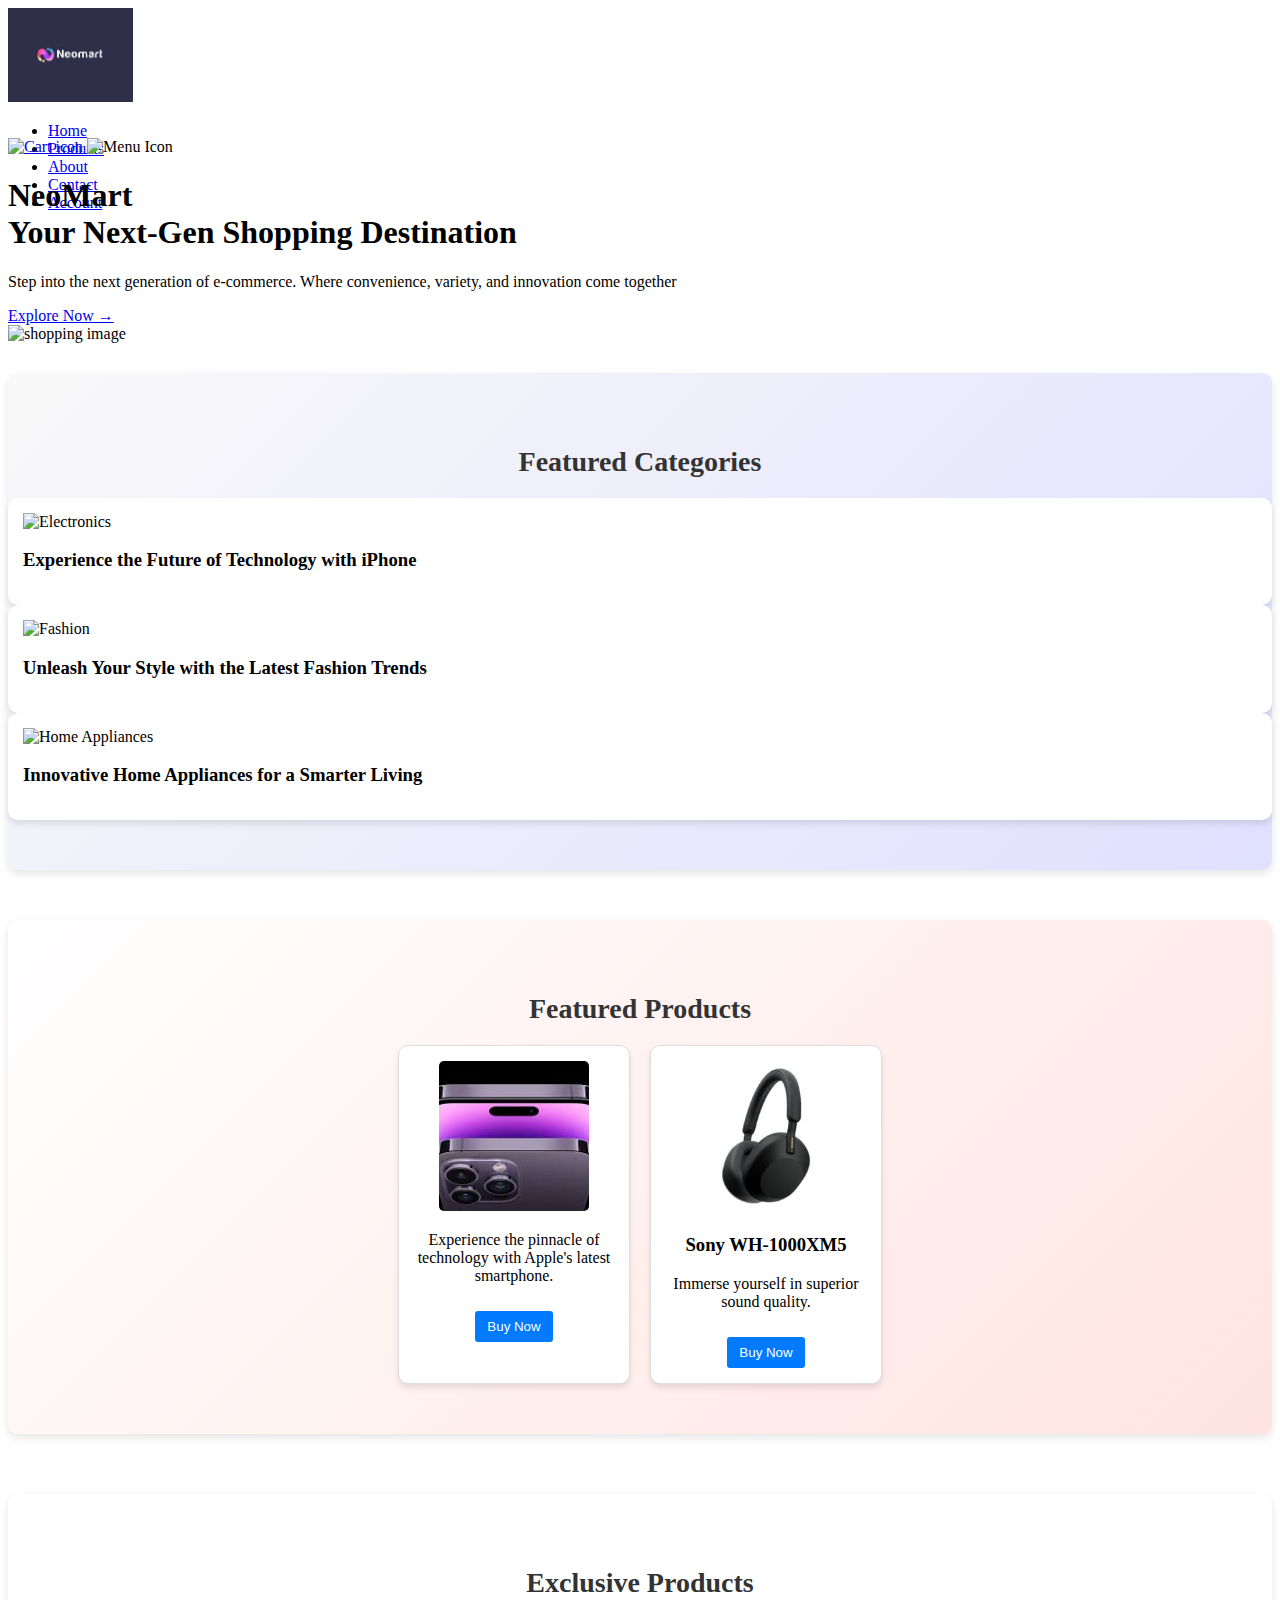
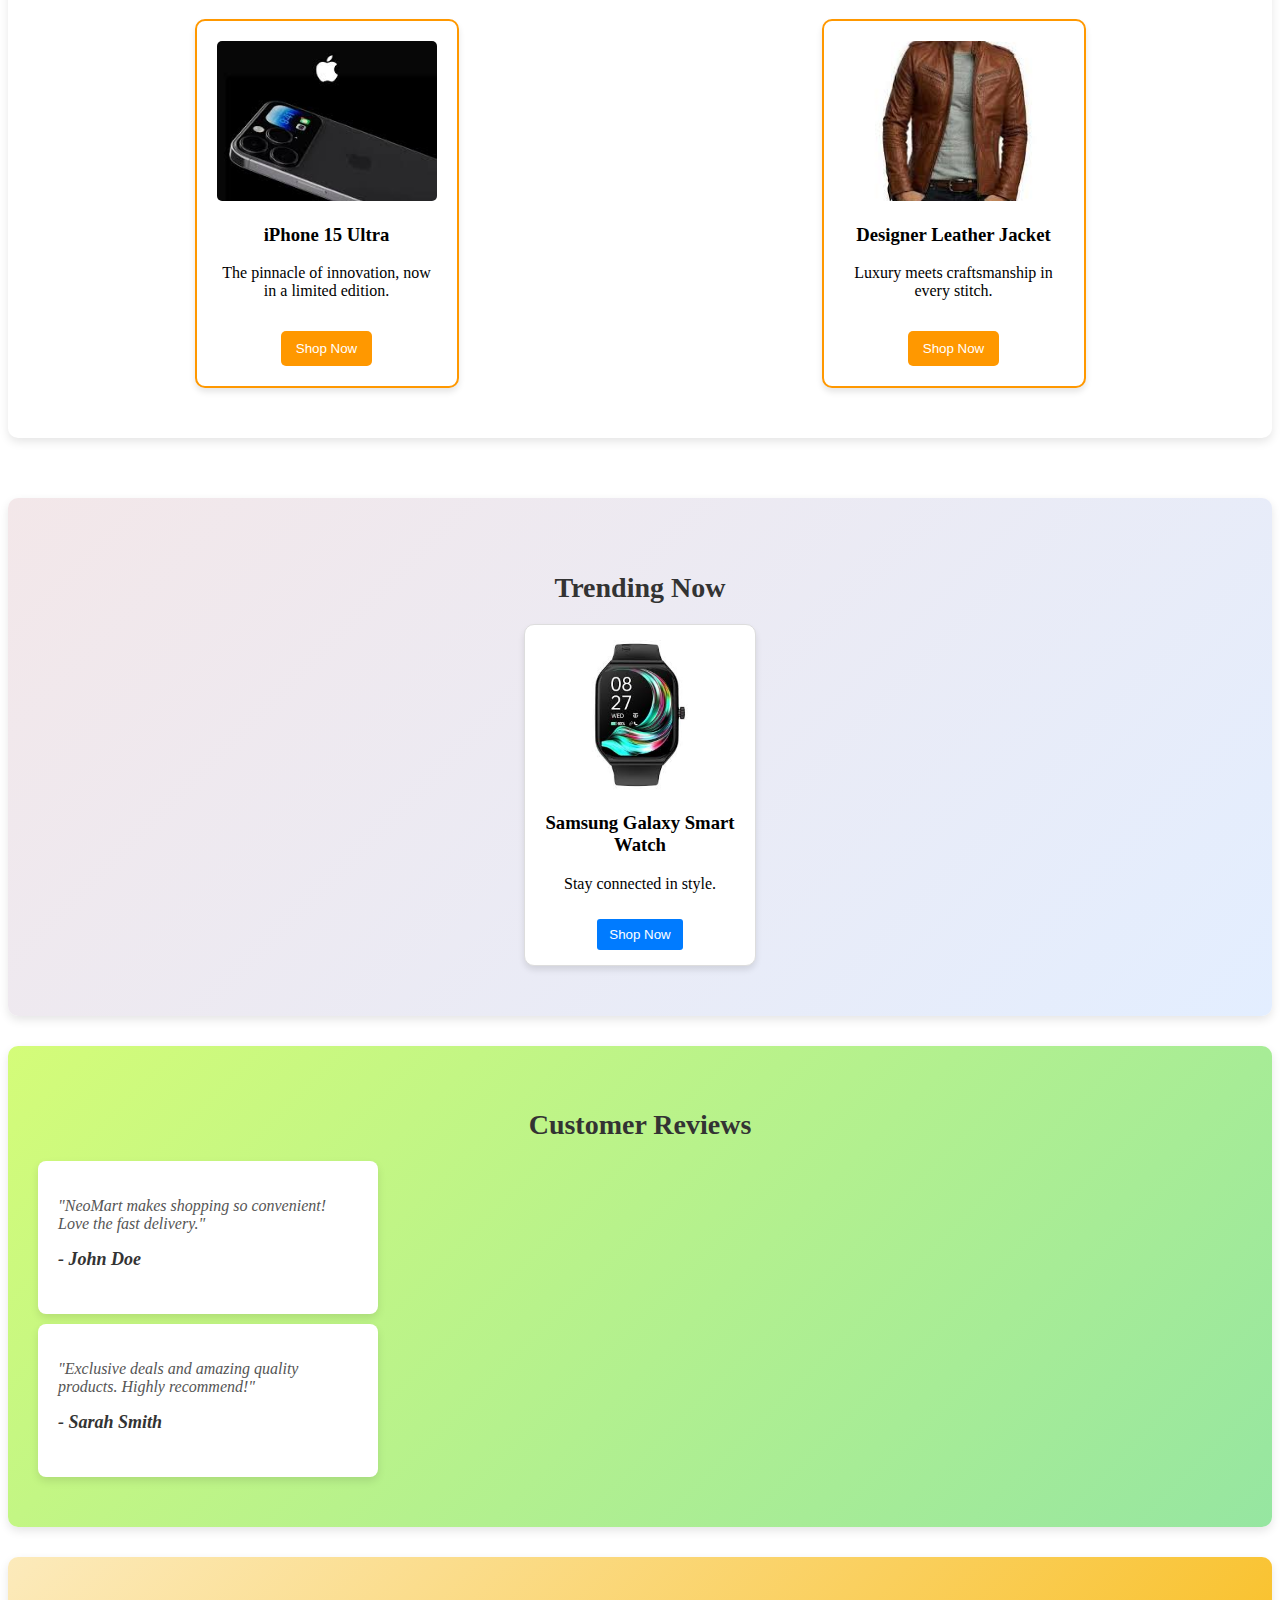
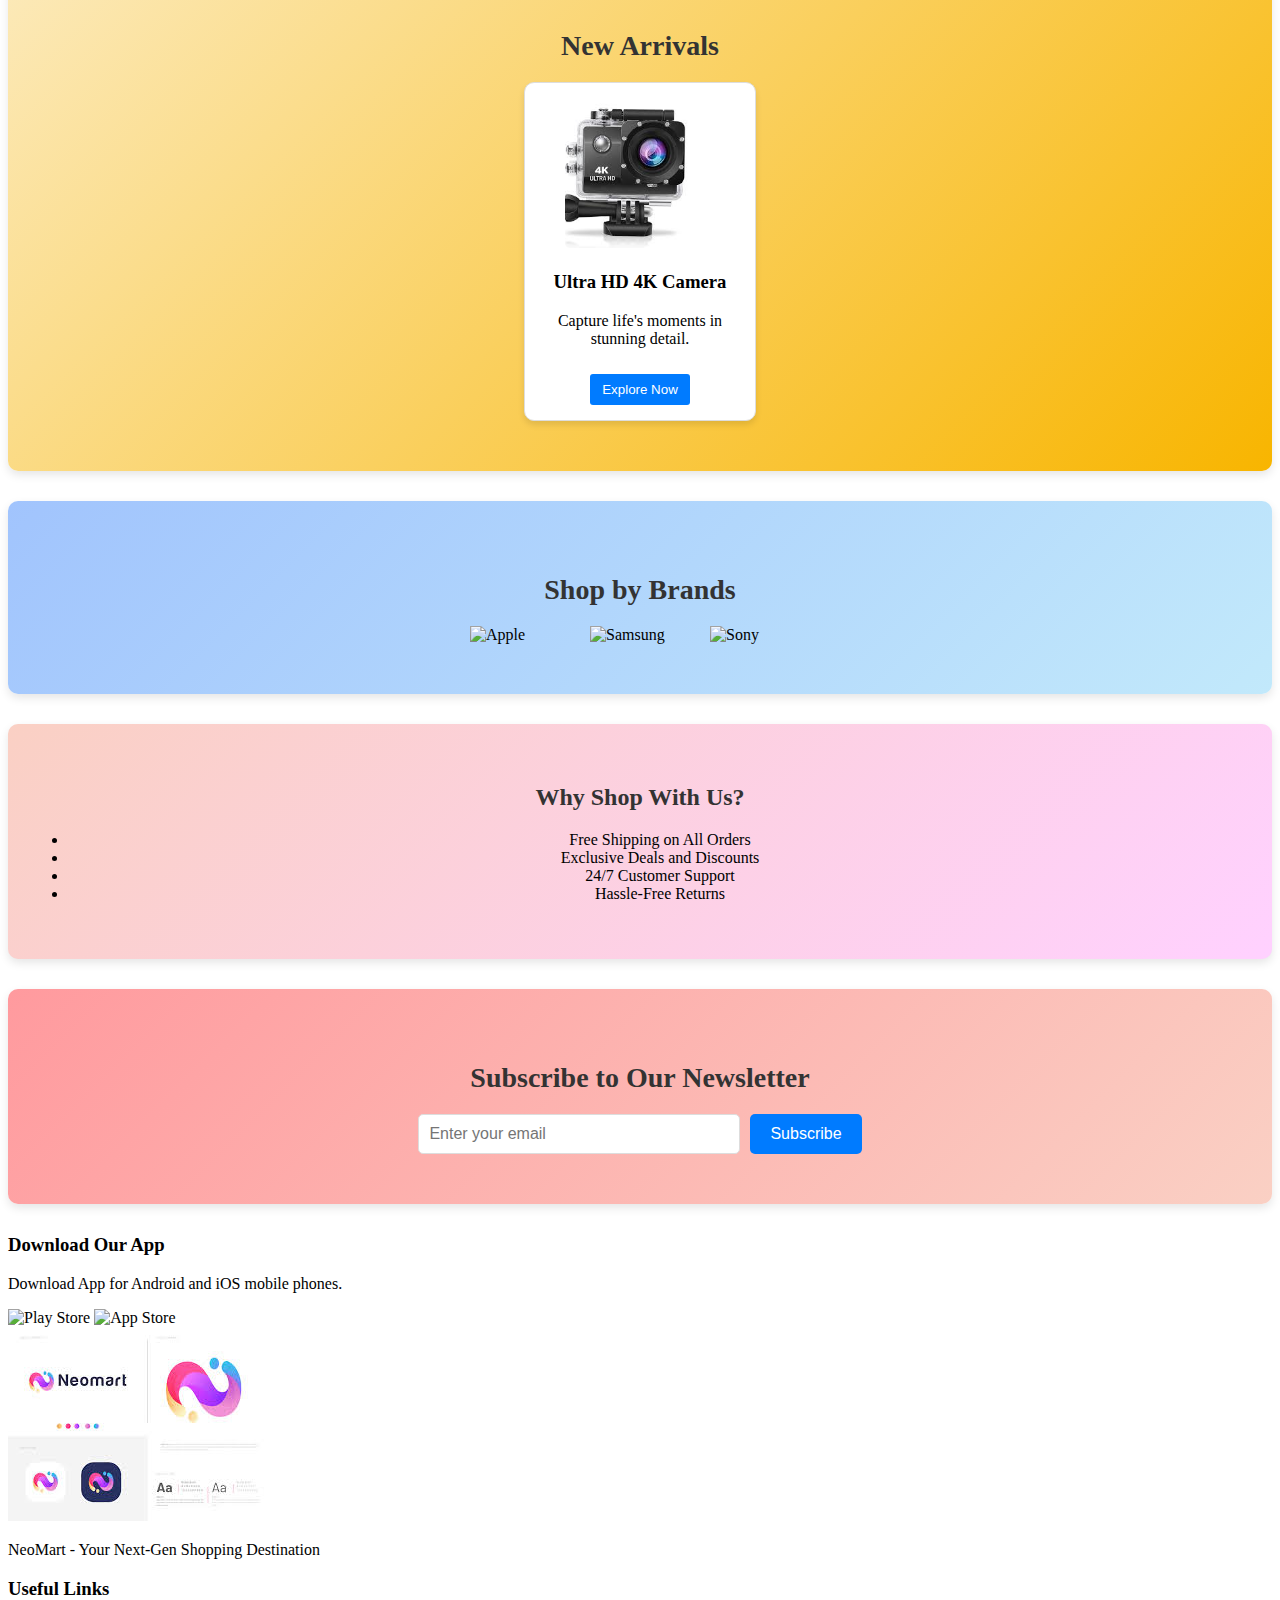
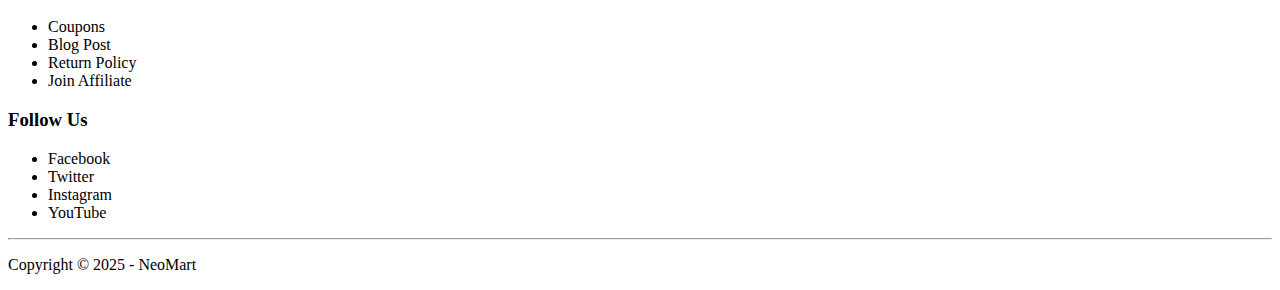
==== index.html @ 0fa78b13 "Add files via upload" ====
<!DOCTYPE html>
<html lang="en">
<head>
    <meta charset="UTF-8">
    <meta name="viewport" content="width=device-width, initial-scale=1.0">
    <meta name="description" content="NeoMart - Your one-stop shop for all your e-commerce needs.">
    <title>NeoMart | Ecommerce Website</title>
    <link rel="stylesheet" href="personal portflio.css">
    <link rel="stylesheet" href="fashion.css">
    <script src="https://kit.fontawesome.com/a076d05399.js" crossorigin="anonymous"></script>

    <style>
        .featured-products {
            text-align: center;
            margin: 50px 0;
        }

        .product-grid {
            display: flex;
            flex-wrap: wrap;
            justify-content: space-around;
            gap: 20px;
        }

        .product {
            width: 200px;
            text-align: center;
            border: 1px solid #ddd;
            padding: 15px;
            border-radius: 5px;
            transition: transform 0.3s ease;
        }

        .product img {
            width: 100%;
            height: 150px;
            object-fit: cover;
        }

        .product:hover {
            transform: scale(1.05);
        }

        .product button {
            margin-top: 10px;
            background-color: #007BFF;
            color: white;
            border: none;
            padding: 8px 12px;
            border-radius: 3px;
            cursor: pointer;
        }

        .product button:hover {
            background-color: #0056b3;
        }

        .exclusive-products {
        text-align: center;
        margin: 60px 0;
    }

    .exclusive-grid {
        display: flex;
        flex-wrap: wrap;
        justify-content: space-around;
        gap: 30px;
    }

    .exclusive-grid .product {
        width: 220px;
        border: 2px solid #ff9800;
        padding: 20px;
        border-radius: 10px;
        text-align: center;
        transition: transform 0.3s ease, box-shadow 0.3s ease;
    }

    .exclusive-grid .product:hover {
        transform: scale(1.05);
        box-shadow: 0 4px 10px rgba(0, 0, 0, 0.2);
    }

    .exclusive-grid .product img {
        width: 100%;
        height: 160px;
        object-fit: cover;
        border-radius: 5px;
    }

    .exclusive-grid .product button {
        margin-top: 15px;
        background-color: #ff9800;
        color: white;
        border: none;
        padding: 10px 15px;
        border-radius: 5px;
        cursor: pointer;
    }

    .exclusive-grid .product button:hover {
        background-color: #e68a00;
    }

/* Featured Categories Section */
.featured-categories {
    background: linear-gradient(135deg, #f9f9f9, #e0e0ff);
    padding: 50px 0;
    border-radius: 10px;
    box-shadow: 0 4px 10px rgba(0, 0, 0, 0.1);
}

/* Featured Products Section */
.featured-products {
    background: linear-gradient(135deg, #ffffff, #ffe4e1);
    padding: 50px 0;
    border-radius: 10px;
    box-shadow: 0 4px 10px rgba(0, 0, 0, 0.1);
}

/* General Styling for Text and Layout Inside the Sections */
.featured-categories h2, 
.featured-products h2 {
    color: #333;
    font-size: 28px;
    margin-bottom: 20px;
}

.featured-categories .category,
.featured-products .product {
    background: white;
    border-radius: 10px;
    padding: 15px;
    box-shadow: 0 4px 6px rgba(0, 0, 0, 0.1);
    transition: transform 0.3s ease, box-shadow 0.3s ease;
}

.featured-categories .category:hover,
.featured-products .product:hover {
    transform: scale(1.05);
    box-shadow: 0 8px 12px rgba(0, 0, 0, 0.2);
}


/* Section Titles */
section h2 {
    text-align: center;
    font-size: 28px;
    color: #333;
    margin-bottom: 20px;
}

/* General Section Styling */
section {
    padding: 50px 20px;
    margin: 30px 0;
    border-radius: 10px;
    box-shadow: 0 4px 10px rgba(0, 0, 0, 0.1);
}

/* Section Backgrounds */
.trending-products {
    background: linear-gradient(135deg, #f3e7e9, #e3eeff);
}

.deals-of-the-day {
    background: linear-gradient(135deg, #ffefba, #ffffff);
}

.customer-reviews {
    background: linear-gradient(135deg, #d4fc79, #96e6a1);
    text-align: center;
    padding: 40px 20px;
}

.new-arrivals {
    background: linear-gradient(135deg, #fceabb, #f8b500);
}

.shop-by-brands {
    background: linear-gradient(135deg, #a1c4fd, #c2e9fb);
}

.why-shop-with-us {
    background: linear-gradient(135deg, #fad0c4, #ffd1ff);
}

.newsletter {
    background: linear-gradient(135deg, #ff9a9e, #fad0c4);
}

/* Section-Specific Styling */
.product-grid,
.brands-grid {
    display: flex;
    justify-content: center;
    flex-wrap: wrap;
    gap: 20px;
}

.product,
.brand-logo,
.review {
    text-align: center;
    background: #ffffff;
    padding: 15px;
    border-radius: 10px;
    box-shadow: 0 4px 6px rgba(0, 0, 0, 0.1);
    transition: transform 0.3s ease;
}

.product:hover,
.brand-logo:hover,
.review:hover {
    transform: scale(1.05);
    box-shadow: 0 8px 12px rgba(0, 0, 0, 0.2);
}

.product img {
    width: 150px;
    height: 150px;
    object-fit: cover;
    border-radius: 5px;
}

.brands-grid img {
    width: 100px;
    height: auto;
    transition: transform 0.3s ease;
}

.brands-grid img:hover {
    transform: scale(1.2);
}

/* Reviews Section */
.review {
    width: 300px;
    font-size: 16px;
    font-style: italic;
    color: #555;
    margin: 10px;
}

.review h4 {
    font-size: 18px;
    font-weight: bold;
    color: #333;
    margin-top: 10px;
}

/* Newsletter Form */
.newsletter form {
    display: flex;
    justify-content: center;
    gap: 10px;
    margin-top: 20px;
}

.newsletter input[type="email"] {
    padding: 10px;
    font-size: 16px;
    border: 1px solid #ddd;
    border-radius: 5px;
    width: 300px;
}

.newsletter button {
    background-color: #007BFF;
    color: white;
    padding: 10px 20px;
    font-size: 16px;
    border: none;
    border-radius: 5px;
    cursor: pointer;
}

.newsletter button:hover {
    background-color: #0056b3;

}

/* customer-reviews style */
.customer-reviews .review-grid {
    display: flex;            /* Use flexbox for layout */
    justify-content: center;  /* Center the reviews horizontally */
    align-items: center;      /* Align them vertically (if needed) */
    flex-wrap: wrap;          /* Allow wrapping if reviews don't fit in one row */
    gap: 20px;                /* Add space between reviews */
}

.customer-reviews .review {
    width: 300px;             /* Adjust width of each review block */
    background-color: white;  /* Optional background for the review card */
    padding: 20px;
    border-radius: 8px;
    box-shadow: 0 4px 8px rgba(0, 0, 0, 0.1);
    text-align: left;         /* Align text within each review block */
}

.why-shop-with-us {
    text-align: center; /* Centers the content */
    padding: 40px 20px; /* Adds spacing around the section */
    background-color: #f8f9fa; /* Light background color */
    transition: background-color 0.3s ease, color 0.3s ease;
}

.why-shop-with-us:hover {
    background-color: #bf172e; /* Change background color on hover */
    color: rgb(100, 104, 202); /* Change text color on hover */
}

.why-shop-with-us h2 {
    font-size: 24px;
    margin-bottom: 20px;
}

.why-shop-with-us p {
    font-size: 18px;
    margin: 10px 0;
    transition: color 0.8s ease; /* Smooth transition for text color */
}

.why-shop-with-us p:hover {
    color: #177abc; /* Change text color when hovering over the paragraph */
}

 </style>
</head>
<body>
    <!-- Header -->
    <div class="header">
        <div class="container">
            <div class="navbar">
                <div class="logo">
                    <a href="index.html">
                        <img src="[data-uri]" alt="NeoMart Logo" width="125px">
                    </a>
                </div>
                <nav>
                    <ul id="MenuItems">
                        <li><a href="index.html">Home</a></li>
                        <li><a href="product.html">Products</a></li>
                        <li><a href="#">About</a></li>
                        <li><a href="#">Contact</a></li>
                        <li><a href="account.html">Account</a></li>
                    </ul>
                </nav>
                <a href="cart.html">
                    <img src="https://cdn-icons-png.flaticon.com/128/5337/5337564.png" alt="Cart icon" width="30px" height="30px">
                </a>
                <img src="https://i.ibb.co/6XbqwjD/menu.png" alt="Menu Icon" class="menu-icon" onclick="menutoggle()">
            </div>
            <div class="row">
                <div class="col-2">
                    <h1>NeoMart <br> Your Next-Gen Shopping Destination</h1>
                    <p>Step into the next generation of e-commerce. Where convenience, variety, and innovation come together</p>
                    <a href="#" class="btn">Explore Now &#8594;</a>
                </div>
                <div class="col-2">
                    <img src="https://cdn-icons-png.flaticon.com/128/15321/15321224.png" alt="shopping image">
                </div>
            </div>
        </div>
    </div>

    <!-- Featured Categories -->
    <section class="featured-categories">
        <h2>Featured Categories</h2>
        <div class="category-container">
            <div class="category">
                <img src="https://cdn-icons-png.flaticon.com/128/7344/7344131.png" alt="Electronics">
                <h3>Experience the Future of Technology with iPhone</h3>
            </div>
            <div class="category">
                <img src="https://cdn-icons-png.flaticon.com/128/15187/15187711.png" alt="Fashion">
                <h3>Unleash Your Style with the Latest Fashion Trends</h3>
            </div>
            <div class="category">
                <img src="https://cdn-icons-png.flaticon.com/128/1554/1554170.png" alt="Home Appliances">
                <h3>Innovative Home Appliances for a Smarter Living</h3>
            </div>
            
        </div>
    </section>

    

    <!-- Featured Products -->
    <section class="featured-products">
        <h2>Featured Products</h2>
        <div class="product-grid">
            <!-- Product 1 -->
            <div class="product">
                <img src="[data-uri]" alt="Apple iPhone 14 Pro">
                <p>Experience the pinnacle of technology with Apple's latest smartphone.</p>
                <button>Buy Now</button>
            </div>
            <!-- Product 2 -->
            <div class="product">
                <img src="[data-uri]" alt="Sony WH-1000XM5 Headphones">
                <h3>Sony WH-1000XM5</h3>
                <p>Immerse yourself in superior sound quality.</p>
                <button>Buy Now</button>
            </div>
            <!-- Add more products -->
        </div>
    </section>
    

    <!-- exclusive products -->
    <section class="exclusive-products">
        <h2>Exclusive Products</h2>
        <div class="exclusive-grid">
            <!-- Product 1 -->
            <div class="product">
                <img src="[data-uri]" alt="iPhone 15 Ultra">
                <h3>iPhone 15 Ultra</h3>
                <p>The pinnacle of innovation, now in a limited edition.</p>
                <button>Shop Now</button>
            </div>
            <!-- Product 2 -->
            <div class="product">
                <img src="[data-uri]" alt="Designer Leather Jacket">
                <h3>Designer Leather Jacket</h3>
                <p>Luxury meets craftsmanship in every stitch.</p>
                <button>Shop Now</button>
            </div>
        </div>
    </section>

    <!-- Trending Products -->
    <section class="trending-products">
        <h2>Trending Now</h2>
        <div class="product-grid">
            <!-- Trending product 1 -->
            <div class="product">
                <img src="[data-uri]" alt="Smart Watch">
                <h3>Samsung Galaxy Smart Watch</h3>
                <p>Stay connected in style.</p>
                <button>Shop Now</button>
            </div>
            <!-- Add more trending products -->
        </div>
    </section>

    <!-- customer reviews -->
    
    <section class="customer-reviews">
        <h2>Customer Reviews</h2>
        <div class="review">
            <p>"NeoMart makes shopping so convenient! Love the fast delivery."</p>
            <h4>- John Doe</h4>
        </div>
        <div class="review">
            <p>"Exclusive deals and amazing quality products. Highly recommend!"</p>
            <h4>- Sarah Smith</h4>
        </div>
    </section>

    <!-- new arrivals -->
    <section class="new-arrivals">
        <h2>New Arrivals</h2>
        <div class="product-grid">
            <!-- New product 1 -->
            <div class="product">
                <img src="[data-uri]" alt="New Product">
                <h3>Ultra HD 4K Camera</h3>
                <p>Capture life's moments in stunning detail.</p>
                <button>Explore Now</button>
            </div>
            <!-- Add more new arrivals -->
        </div>
    </section>

    <!-- Shop By Brands -->
    <section class="shop-by-brands">
        <h2>Shop by Brands</h2>
        <div class="brands-grid">
            <img src="https://cdn-icons-png.flaticon.com/128/731/731985.png" alt="Apple">
            <img src="https://cdn-icons-png.flaticon.com/128/882/882849.png" alt="Samsung">
            <img src="https://cdn-icons-png.flaticon.com/128/588/588337.png" alt="Sony">
            <!-- Add more brand logos -->
        </div>
    </section>

    <section class="why-shop-with-us">
        <h2>Why Shop With Us?</h2>
        <ul>
            <li>Free Shipping on All Orders</li>
            <li>Exclusive Deals and Discounts</li>
            <li>24/7 Customer Support</li>
            <li>Hassle-Free Returns</li>
        </ul>
    </section>

    <section class="newsletter">
        <h2>Subscribe to Our Newsletter</h2>
        <form>
            <input type="email" placeholder="Enter your email" required>
            <button type="submit">Subscribe</button>
        </form>
    </section>
    

    <!-- Footer -->
    <div class="footer">
        <div class="container">
            <div class="row">
                <div class="footer-col-1">
                    <h3>Download Our App</h3>
                    <p>Download App for Android and iOS mobile phones.</p>
                    <div class="app-logo">
                        <img src="https://cdn-icons-png.flaticon.com/128/152/152753.png" alt="Play Store">
                        <img src="https://cdn-icons-png.flaticon.com/128/1240/1240942.png" alt="App Store">
                    </div>
                </div>
                <div class="footer-col-2">
                    <img src="[data-uri]" alt="NeoMart Logo">
                    <p>NeoMart - Your Next-Gen Shopping Destination</p>
                </div>
                <div class="footer-col-3">
                    <h3>Useful Links</h3>
                    <ul>
                        <li>Coupons</li>
                        <li>Blog Post</li>
                        <li>Return Policy</li>
                        <li>Join Affiliate</li>
                    </ul>
                </div>
                <div class="footer-col-4">
                    <h3>Follow Us</h3>
                    <ul>
                        <li>Facebook</li>
                        <li>Twitter</li>
                        <li>Instagram</li>
                        <li>YouTube</li>
                    </ul>
                </div>
            </div>
            <hr>
            <p class="copyright">Copyright &copy; 2025 - NeoMart</p>
        </div>
    </div>

    <!-- JavaScript -->
    <script>
        document.addEventListener('DOMContentLoaded', function () {
            const menuItems = document.getElementById('MenuItems');
            const menuIcon = document.querySelector('.menu-icon');

            if (menuItems && menuIcon) {
                menuItems.style.maxHeight = '0px';

                menuIcon.addEventListener('click', function () {
                    if (menuItems.style.maxHeight === '0px') {
                        menuItems.style.maxHeight = '200px';
                    } else {
                        menuItems.style.maxHeight = '0px';
                    }
                });
            }
        });
        
    function countdownTimer() {
        const endTime = new Date("2025-01-20T23:59:59").getTime();
        const timer = setInterval(() => {
            const now = new Date().getTime();
            const distance = endTime - now;

            if (distance < 0) {
                clearInterval(timer);
                document.getElementById("countdown").innerText = "Offer Expired";
            } else {
                const hours = Math.floor((distance % (1000 * 60 * 60 * 24)) / (1000 * 60 * 60));
                const minutes = Math.floor((distance % (1000 * 60 * 60)) / (1000 * 60));
                const seconds = Math.floor((distance % (1000)) / 1000);
                document.getElementById("countdown").innerText = `${hours}h ${minutes}m ${seconds}s`;
            }
        }, 1000);
    }
    countdownTimer();


    </script>
</body>
</html>
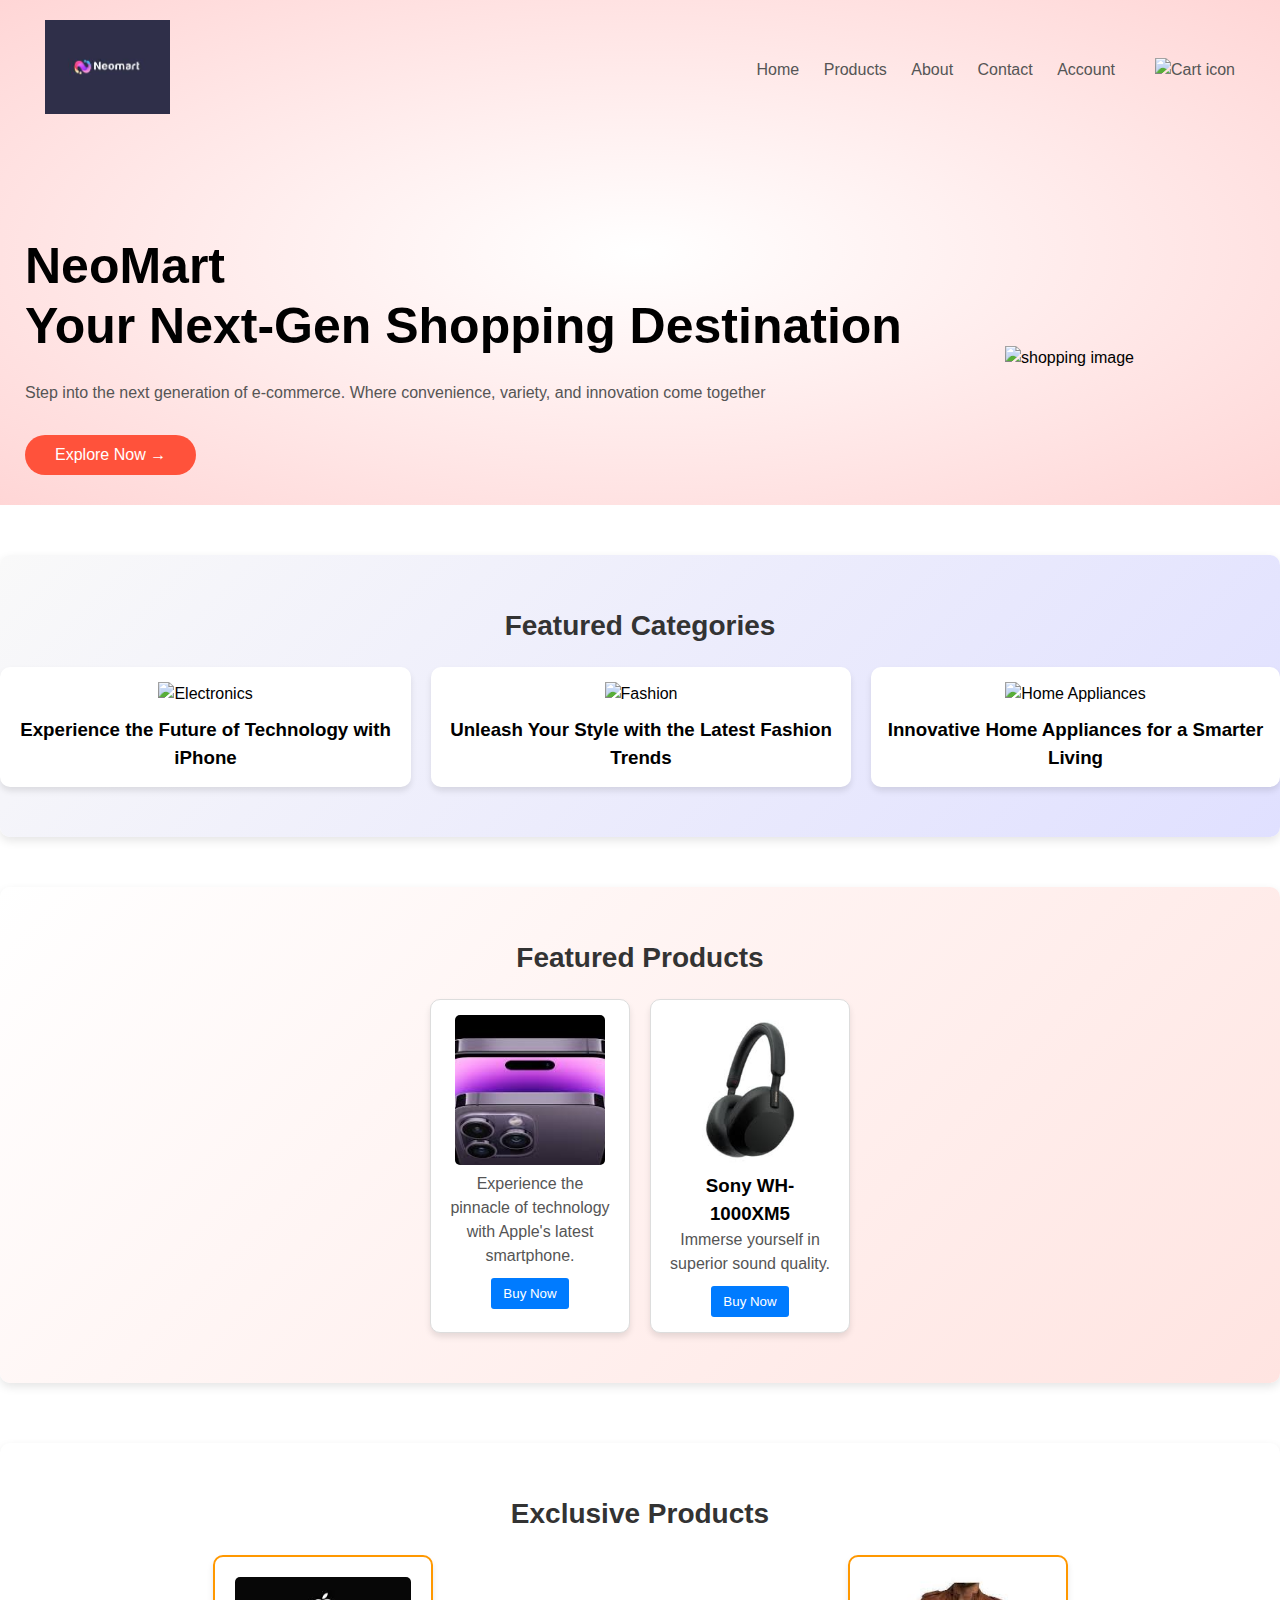
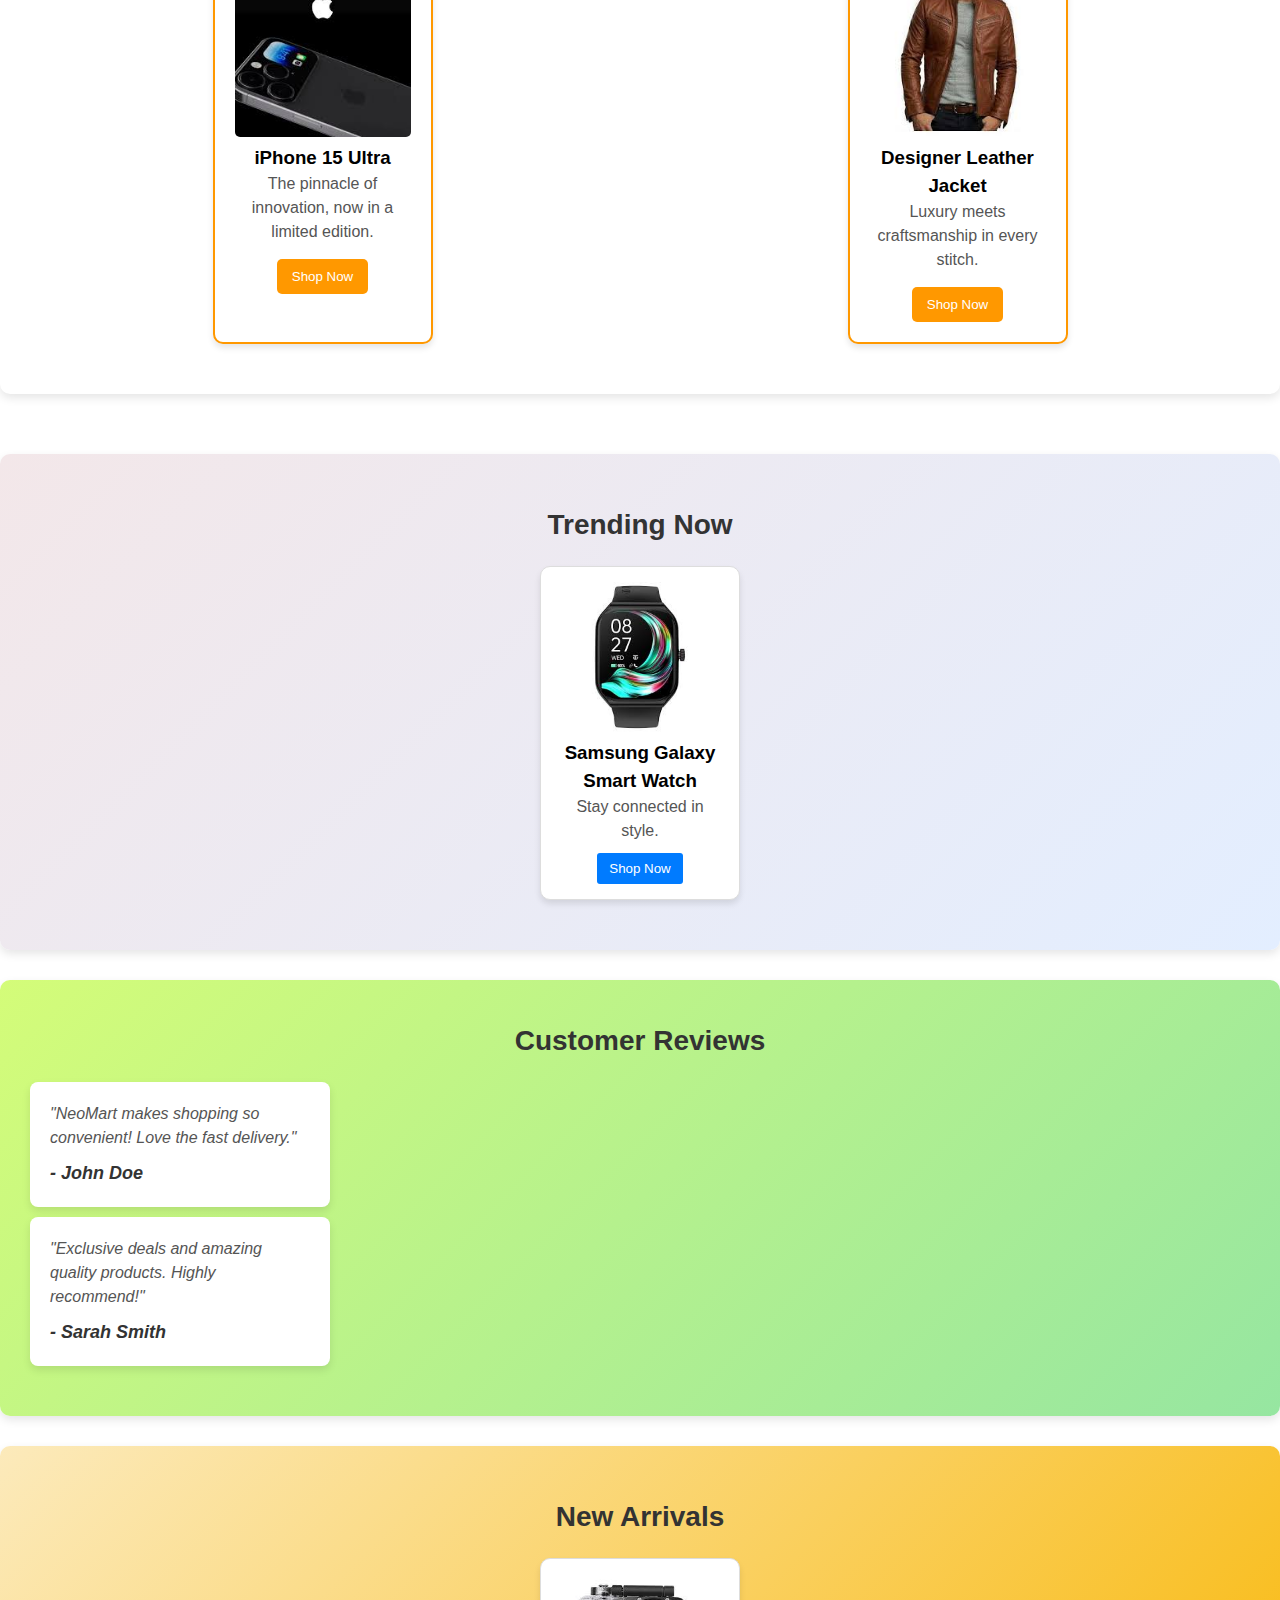
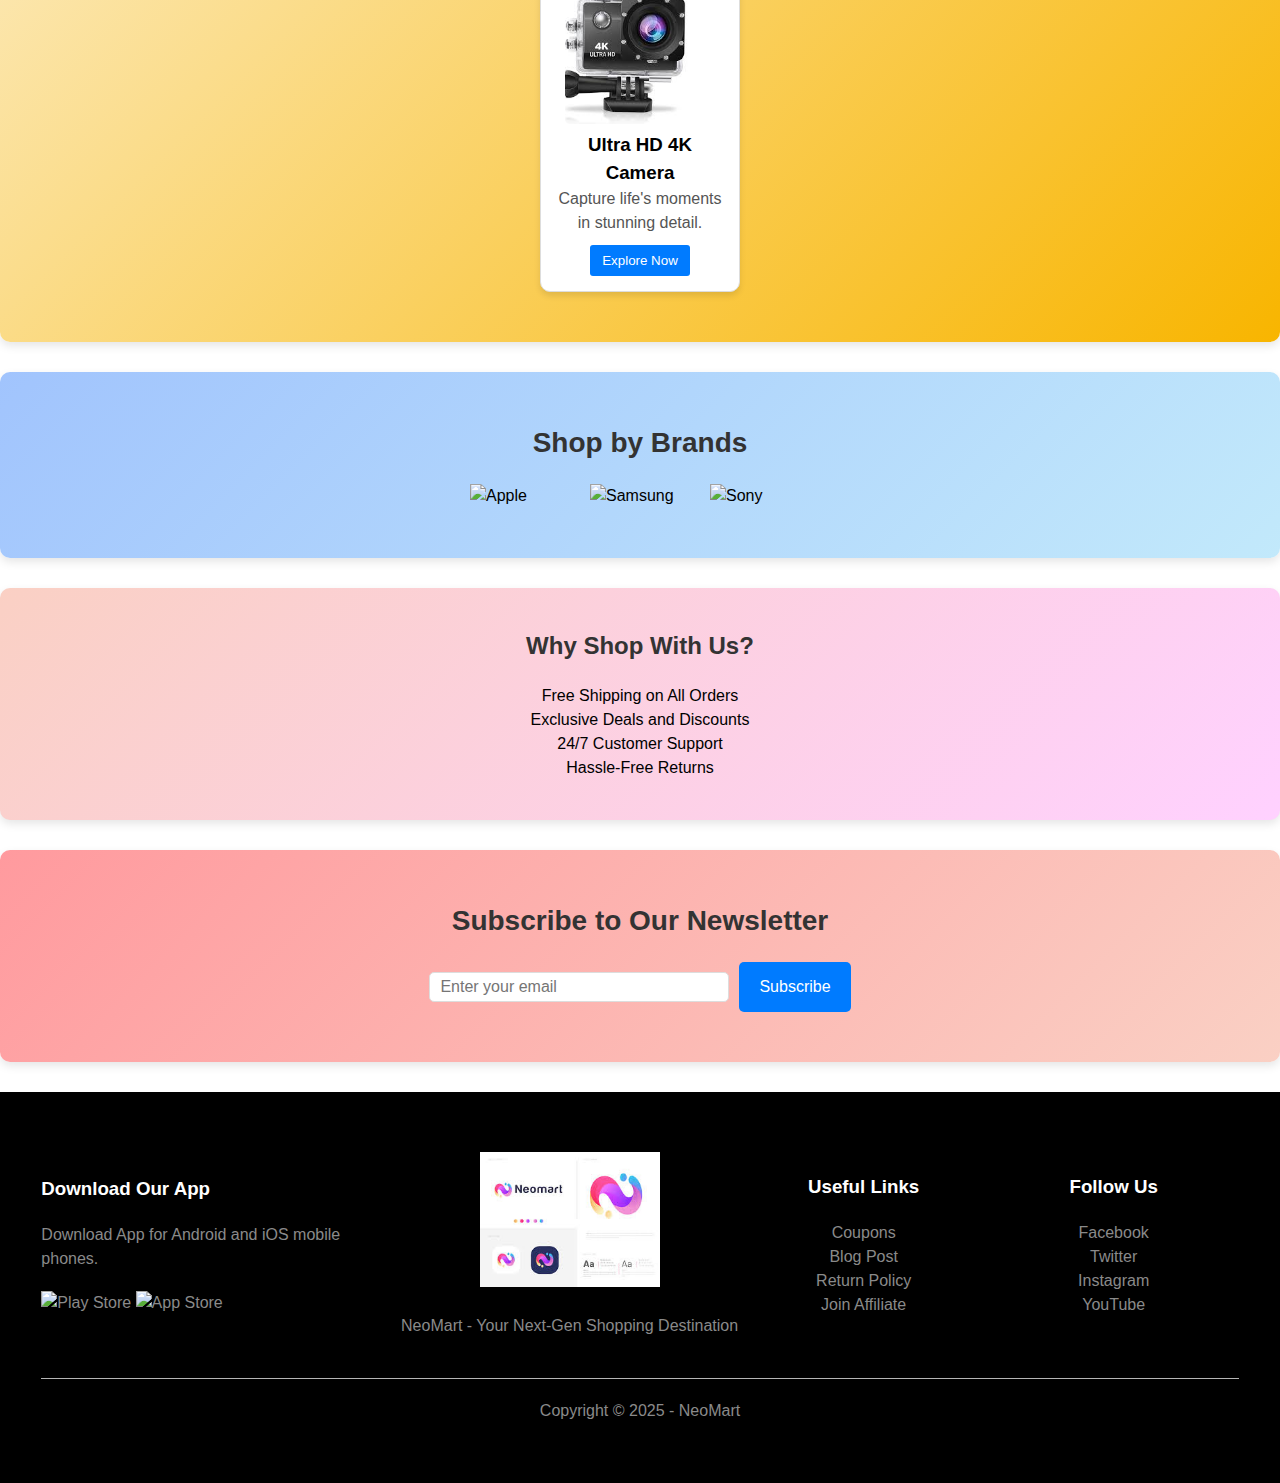
==== commit 260dac9c: "Update index.html" ====
--- a/index.html
+++ b/index.html
@@ -5,7 +5,7 @@
     <meta name="viewport" content="width=device-width, initial-scale=1.0">
     <meta name="description" content="NeoMart - Your one-stop shop for all your e-commerce needs.">
     <title>NeoMart | Ecommerce Website</title>
-    <link rel="stylesheet" href="personal portflio.css">
+    <link rel="stylesheet" href="index.css">
     <link rel="stylesheet" href="fashion.css">
     <script src="https://kit.fontawesome.com/a076d05399.js" crossorigin="anonymous"></script>
 
--- a/index.css
+++ b/index.css
@@ -0,0 +1,691 @@
+* {
+    margin: 0;
+    padding: 0;
+    box-sizing: border-box;
+  }
+  
+  body {
+    font-family: "Poppins", sans-serif;
+    font-size: 16px;
+    line-height: 1.5;
+  }
+  
+  .navbar {
+    display: flex;
+    align-items: center;
+    padding: 20px;
+    gap: 20px;
+  }
+  
+  nav {
+    flex: 1;
+    text-align: right;
+  }
+  
+  nav ul {
+    display: inline-block;
+    list-style-type: none;
+  }
+  
+  nav ul li {
+    display: inline-block;
+    margin-right: 20px;
+  }
+  
+  :root {
+    --main-color: #ff523b;
+    --text-color: #555;
+}
+
+a {
+    text-decoration: none;
+    color: var(--text-color);
+}
+
+  
+  p {
+    color: #555;
+  }
+  
+  .container {
+    max-width: 1300px;
+    margin: auto;
+    padding-left: 25px;
+    padding-right: 25px;
+  }
+  
+  .row {
+    display: flex;
+    align-items: center;
+    flex-wrap: wrap;
+    justify-content: space-around;
+  }
+  
+  .col-2 {
+    flex-basis: 50%;
+    min-width: 300px;
+  }
+  
+  .col-2 img {
+    max-width: 100%;
+    padding: 50px 0;
+  }
+  
+  .col-2 h1 {
+    font-size: 50px;
+    line-height: 60px;
+    margin: 25px 0;
+  }
+  
+  .btn {
+    display: inline-block;
+    background: #ff523b;
+    color: #ffffff;
+    padding: 8px 30px;
+    margin: 30px 0;
+    border-radius: 30px;
+    transition: background 0.5s;
+  }
+  
+  .btn:hover {
+    background: #563434;
+  }
+
+  .btn:focus {
+    outline: 2px solid var(--main-color);
+}
+
+
+  
+  .header {
+    background: radial-gradient(#fff, #ffd6d6);
+  }
+  
+  .header .row {
+    margin-top: 70px;
+  }
+  
+  .featured-categories {
+    text-align: center;
+    margin: 50px 0;
+}
+
+.category-container {
+    display: flex;
+    justify-content: space-around; /* Distributes the categories evenly */
+    align-items: center;
+    gap: 20px;
+}
+
+.category {
+    text-align: center;
+}
+
+.category img {
+    width: 120px; /* Set image size */
+    height: 120px;
+    object-fit: cover; /* Ensures images maintain aspect ratio */
+}
+
+
+.category h3 {
+    margin-top: 10px;
+}
+  
+  .col-3 {
+    flex-basis: 30%;
+    min-width: 250px;
+    margin-bottom: 30px;
+  }
+  
+  .col-3 img {
+    width: 100%;
+  }
+  
+  .small-container {
+    max-width: 1080px;
+    margin: auto;
+    padding-left: 25px;
+    padding-right: 25px;
+  }
+  
+  .col-4 {
+    flex-basis: 25%;
+    padding: 10px;
+    min-width: 200px;
+    margin-bottom: 50px;
+    transition: transform 0.3s ease-in-out;
+  }
+  
+  .col-4 img {
+    width: 100%;
+  }
+  
+  .title {
+    text-align: center;
+    margin: 0 auto 80px;
+    position: relative;
+    line-height: 60px;
+    color: #555;
+  }
+  .title::after {
+    content: "";
+    background: #ff523b;
+    width: 80px;
+    height: 5px;
+    border-radius: 5px;
+    position: absolute;
+    bottom: 0;
+    left: 50%;
+    transform: translate(-50%);
+  }
+  
+  h4 {
+    color: #555;
+    font-weight: normal;
+  }
+  
+  .col-4 p {
+    font-size: 14px;
+  }
+  
+  .rating .fas {
+    color: #ff523b;
+  }
+  
+  .rating .far {
+    color: #ff523b;
+  }
+  
+  .col-4:hover {
+    transform: translateY(-8px);
+  }
+  
+  /* Offer */
+  
+  .offer {
+    background: radial-gradient(#fff, #ffd6d6);
+    margin-top: 80px;
+    padding: 30px 0;
+  }
+  
+  .col-2 .offer-img {
+    padding: 50px;
+  }
+  
+  small {
+    color: #555;
+  }
+  
+  /* testimonial */
+  
+  .testimonial {
+    padding-top: 100px;
+  }
+  
+  .testimonial .col-3 {
+    text-align: center;
+    padding: 40px 20px;
+    box-shadow: 0 0 20px 0px rgba(0, 0, 0, 0.1);
+    cursor: pointer;
+    transition: transform 0.5s;
+  }
+  
+  .testimonial .col-3 img {
+    width: 100px;
+    height: 100px;
+    margin-top: 20px;
+    border-radius: 50%;
+    object-fit: cover;
+}
+
+  
+  .testimonial .col-3:hover {
+    transform: translateY(-10px);
+  }
+  
+  .fa-quote-left {
+    font-size: 34px;
+    color: #ff523b;
+  }
+  
+  .col-3 p {
+    font-size: 14px;
+    margin: 12px 0;
+    color: #777777;
+  }
+  
+  .testimonial .col-3 h3 {
+    font-weight: 600;
+    color: #555;
+    font-size: 16px;
+  }
+  
+  .brands {
+    margin: 100px auto;
+  }
+  
+  .col-5 {
+    width: 160px;
+  }
+  
+  .col-5 img {
+    width: 100%;
+    cursor: pointer;
+    filter: grayscale(100%);
+  }
+  
+  .col-5 img:hover {
+    width: 100%;
+    cursor: pointer;
+    filter: grayscale(0);
+  }
+  
+  /* footer */
+  
+  .footer {
+    display: flex;
+    flex-wrap: wrap;
+    justify-content: space-between;
+    background: #000;
+    color: #8a8a8a;
+    padding: 60px 0;
+}
+
+  
+  .footer p {
+    color: #8a8a8a;
+  }
+  
+  .footer h3 {
+    color: #ffffff;
+    margin-bottom: 20px;
+  }
+  
+  .footer-col-1,
+  .footer-col-2,
+  .footer-col-3,
+  .footer-col-4 {
+    min-width: 250px;
+    margin-bottom: 20px;
+  }
+  
+  .footer-col-1 {
+    flex-basis: 30%;
+  }
+  
+  .footer-col-2 {
+    flex: 1;
+    text-align: center;
+  }
+  
+  .footer-col-2 img {
+    width: 180px;
+    margin-bottom: 20px;
+  }
+  
+  .footer-col-3,
+  .footer-col-4 {
+    flex-basis: 12%;
+    text-align: center;
+  }
+  
+  ul {
+    list-style-type: none;
+  }
+  
+  .app-logo {
+    margin-top: 20px;
+  }
+  .app-logo img {
+    width: 140px;
+  }
+  
+  .footer hr {
+    border: none;
+    background: #b5b5b5;
+    height: 1px;
+    margin: 20px 0;
+  }
+  
+  .copyright {
+    text-align: center;
+  }
+  
+  .menu-icon {
+    width: 28px;
+    margin-left: 20px;
+    display: none;
+  }
+  .MenuItems {
+    max-height: 0px;
+    overflow: hidden;
+    transition: max-height 0.5s ease-in-out;
+}
+
+.MenuItems.expanded {
+    max-height: 200px;
+}
+
+
+  .col-2, .col-3, .col-4 {
+    flex: 1 1 auto;
+    min-width: 250px; /* Ensure column flexibility */
+}
+
+
+ /* media query for menu */
+  
+  @media only screen and (max-width: 600px) {
+    /* Navigation menu structure */
+    nav ul {
+        position: absolute;
+        top: 70px;
+        left: 0;
+        background: #333;
+        width: 100%;
+        overflow: hidden;
+        max-height: 0;  /* Start with hidden menu */
+        transition: max-height 0.5s ease-in-out;
+        z-index: 10; /* Ensure it stays above content */
+    }
+
+    nav ul.open {
+        max-height: 300px; /* Adjust the max-height based on the content */
+    }
+
+    /* List items inside the menu */
+    nav ul li {
+        display: block;
+        text-align: center; /* Center align the menu items */
+        margin-top: 10px;
+        margin-bottom: 10px;
+    }
+
+    /* Links inside the menu */
+    nav ul li a {
+        color: #fff;
+        text-decoration: none;
+        padding: 10px;
+        display: block;
+    }
+
+    /* Menu icon for mobile (hamburger menu) */
+    .menu-icon {
+        display: block;
+        cursor: pointer;
+        z-index: 20; /* Ensure it's above the menu */
+    }
+
+    /* Optional: Style for menu icon (hamburger icon) */
+    .menu-icon i {
+        font-size: 30px;
+        color: #fff;
+    }
+
+    /* Ensure the menu items are stacked vertically on small screens */
+    nav ul li a:hover {
+        background: #ff523b; /* Change color on hover */
+    }
+}
+
+  
+  /* all products page */
+  
+  .row-2 {
+    justify-content: space-between;
+    margin: 100px auto 50px;
+  }
+  
+  select {
+    border: 1px solid #ff523b;
+    padding: 5px;
+  }
+  
+  select:focus {
+    outline: none;
+  }
+  
+  .page-btn {
+    margin: 0 auto 80px;
+  }
+  
+  .page-btn span {
+    display: inline-block;
+    border: 1px solid #ff523b;
+    margin-left: 10px;
+    width: 40px;
+    height: 40px;
+    text-align: center;
+    line-height: 40px;
+    cursor: pointer;
+  }
+  
+  .page-btn span:hover {
+    background: #ff523b;
+    color: #ffffff;
+  }
+  
+  /* single product details */
+  
+  .single-product {
+    margin-top: 80px;
+  }
+  
+  .single-product .col-2 img {
+    padding: 0;
+  }
+  
+  .single-product .col-2 {
+    padding: 20px;
+  }
+  
+  .single-product h4 {
+    margin: 20px 0;
+    font-size: 22px;
+    font-weight: bold;
+  }
+  
+  .single-product select {
+    display: block;
+    padding: 10px;
+    margin-top: 20px;
+  }
+  
+  .single-product input {
+    width: 50px;
+    height: 40px;
+    padding-left: 10px;
+    font-size: 20px;
+    margin-right: 10px;
+    border: 1px solid #ff523b;
+  }
+  
+  input:focus {
+    outline: none;
+  }
+  
+  .single-product .fas {
+    color: #ff523b;
+    margin-left: 10px;
+  }
+  
+  .small-img-row {
+    display: flex;
+    justify-content: space-between;
+  }
+  
+  .small-img-col {
+    flex-basis: 24%;
+    cursor: pointer;
+  }
+  
+  /* cart items */
+  
+  .cart-page {
+    margin: 90px auto;
+  }
+  
+  table {
+    width: 100%;
+    border-collapse: collapse;
+  }
+  
+  .cart-info {
+    display: flex;
+    flex-wrap: wrap;
+  }
+  
+  th {
+    text-align: left;
+    padding: 5px;
+    color: #ffffff;
+    background: #ff523b;
+    font-weight: normal;
+  }
+  td {
+    padding: 10px 5px;
+  }
+  
+  td input {
+    width: 40px;
+    height: 30px;
+    padding: 5px;
+  }
+  
+  td a {
+    color: #ff523b;
+    font-size: 12px;
+  }
+  
+  td img {
+    width: 80px;
+    height: 80px;
+    margin-right: 10px;
+  }
+  
+  .total-price {
+    display: flex;
+    justify-content: flex-end;
+  }
+  
+  .total-price table {
+    border-top: 3px solid #ff523b;
+    width: 100%;
+    max-width: 400px;
+  }
+  
+  td:last-child {
+    text-align: right;
+  }
+  
+  th:last-child {
+    text-align: right;
+  }
+  /* account page */
+  .account-page {
+    padding: 50px 0;
+    background: radial-gradient(#fff, #ffd6d6);
+  }
+  
+  .form-container {
+    background: #ffffff;
+    width: 300px;
+    height: 400px;
+    position: relative;
+    text-align: center;
+    padding: 20px 0;
+    margin: auto;
+    box-shadow: 0 0 20px 0px rgba(0, 0, 0, 0.1);
+    overflow: hidden;
+  }
+  
+  .form-container span {
+    font-weight: bold;
+    padding: 0 10px;
+    color: #555555;
+    cursor: pointer;
+    width: 100px;
+    display: inline-block;
+  }
+  
+  .form-btn {
+    display: inline-block;
+  }
+  
+  .form-container form {
+    max-width: 300px;
+    padding: 0 20px;
+    position: absolute;
+    top: 130px;
+    transition: transform 1s;
+  }
+  
+  form input {
+    width: 100%;
+    height: 30px;
+    margin: 10px 0;
+    padding: 0 10px;
+    border: 1px solid #ccc;
+  }
+  
+  form .btn {
+    width: 100%;
+    border: none;
+    cursor: pointer;
+    margin: 10px 0;
+  }
+  
+  form .btn:focus {
+    outline: none;
+  }
+  
+  #LoginForm {
+    left: -300px;
+  }
+  
+  #RegForm {
+    left: 0;
+  }
+  
+  form a {
+    font-size: 12px;
+  }
+  
+  #Indicator {
+    width: 100px;
+    border: none;
+    background: #ff523b;
+    height: 3px;
+    margin-top: 8px;
+    transform: translateX(100px);
+    transition: transform 1s;
+  }
+  
+  /* media query for less than 600 screen size */
+  
+  @media only screen and (max-width: 600px) {
+    .row {
+      text-align: center;
+    }
+    .col-2,
+    .col-3,
+    .col-4 {
+      flex-basis: 100%;
+    }
+  
+    .single-product .row {
+      text-align: left;
+    }
+  
+    .single-product .col-2 {
+      padding: 20px 0;
+    }
+    .single-product h1 {
+      font-size: 26px;
+      line-height: 32px;
+    }
+    .cart-info p {
+      display: none;
+    }
+  }